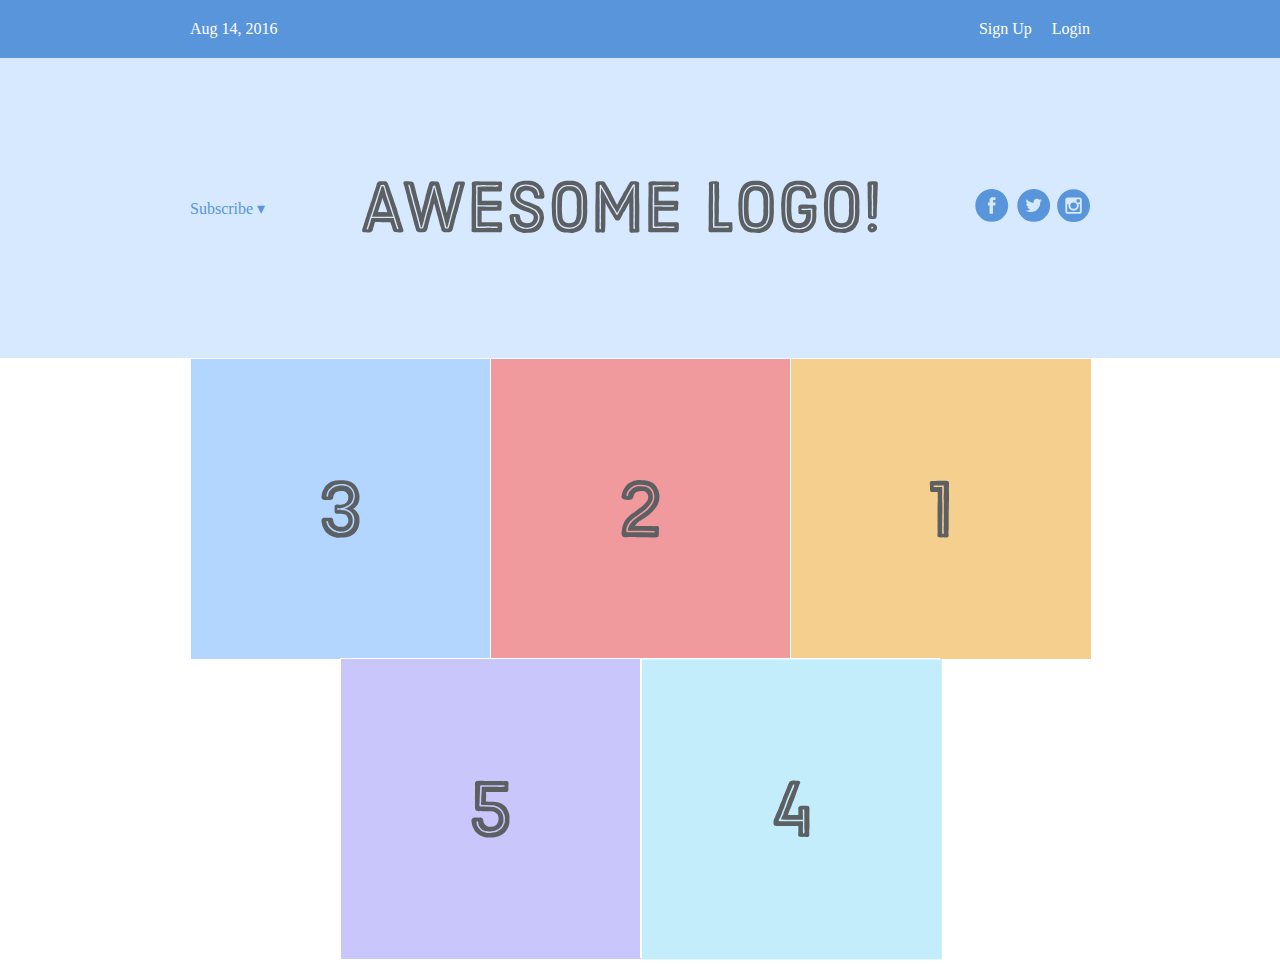
==== Flexbox/flexbox.html @ ea08d1fb "Upload Flexbox lesson material" ====
<!DOCTYPE html>
<html lang='en'>
  <head>
    <meta charset='UTF-8'/>
    <title>Some Web Page</title>
    <link rel='stylesheet' href='style.css'/>
  </head>
  <body>
    <div class="menu-container">
      
      <div class='menu'>
        <div class='date'>Aug 14, 2016</div>
          <div class="links">
            <div class='signup'>Sign Up</div>
            <div class='login'>Login</div>
          </div>
      </div>
    </div>
    
    <div class='header-container'>
      <div class='header'>
        <div class='subscribe'>Subscribe &#9662;</div>
        <div class='logo'><img src='images/awesome-logo.svg'/></div>
        <div class='social'><img src='images/social-icons.svg'/></div>
      </div>
    </div>

    <div class='photo-grid-container'>
      <div class='photo-grid'>
        <div class='photo-grid-item first-item'>
          <img src='images/one.svg'/>
        </div>
        <div class='photo-grid-item'>
          <img src='images/two.svg'/>
        </div>
        <div class='photo-grid-item'>
          <img src='images/three.svg'/>
        </div>
        <div class='photo-grid-item'>
          <img src='images/four.svg'/>
        </div>
        <div class='photo-grid-item last-item'>
          <img src='images/five.svg'/>
        </div>
      </div>

    </div>

  </body>
</html>
---- Flexbox/style.css ----
* {
    margin: 0;
    padding: 0;
    box-sizing: border-box;
    
  }
  
  .menu-container {
    color: #fff;
    background-color: #5995DA;  /* Blue */
    padding: 20px 0;
    display: flex;
    justify-content: center;
    
  }
  
  .menu {
    
    width: 900px;
    display: flex;
    justify-content: space-between;
  }

  .header-container {
    color: #5995DA;
    background-color: #D6E9FE;
    display: flex;
    justify-content: center;
  }
  
  .header {
    width: 900px;
    height: 300px;
    display: flex;
    justify-content: space-between;
    align-items: center;
  }


  .links {
    
    display: flex;
    justify-content: flex-end;
  }

  .login {
    margin-left: 20px;
  }


  .photo-grid-container {
    display: flex;
    justify-content: center;
  }
  
  .photo-grid {
    width: 900px;
    display: flex;
    justify-content: center;
    flex-wrap: wrap;
    flex-direction: row-reverse;
    align-items: center;
  }
  
  .photo-grid-item {
    border: 1px solid #fff;
    width: 300px;
    height: 300px;
  }
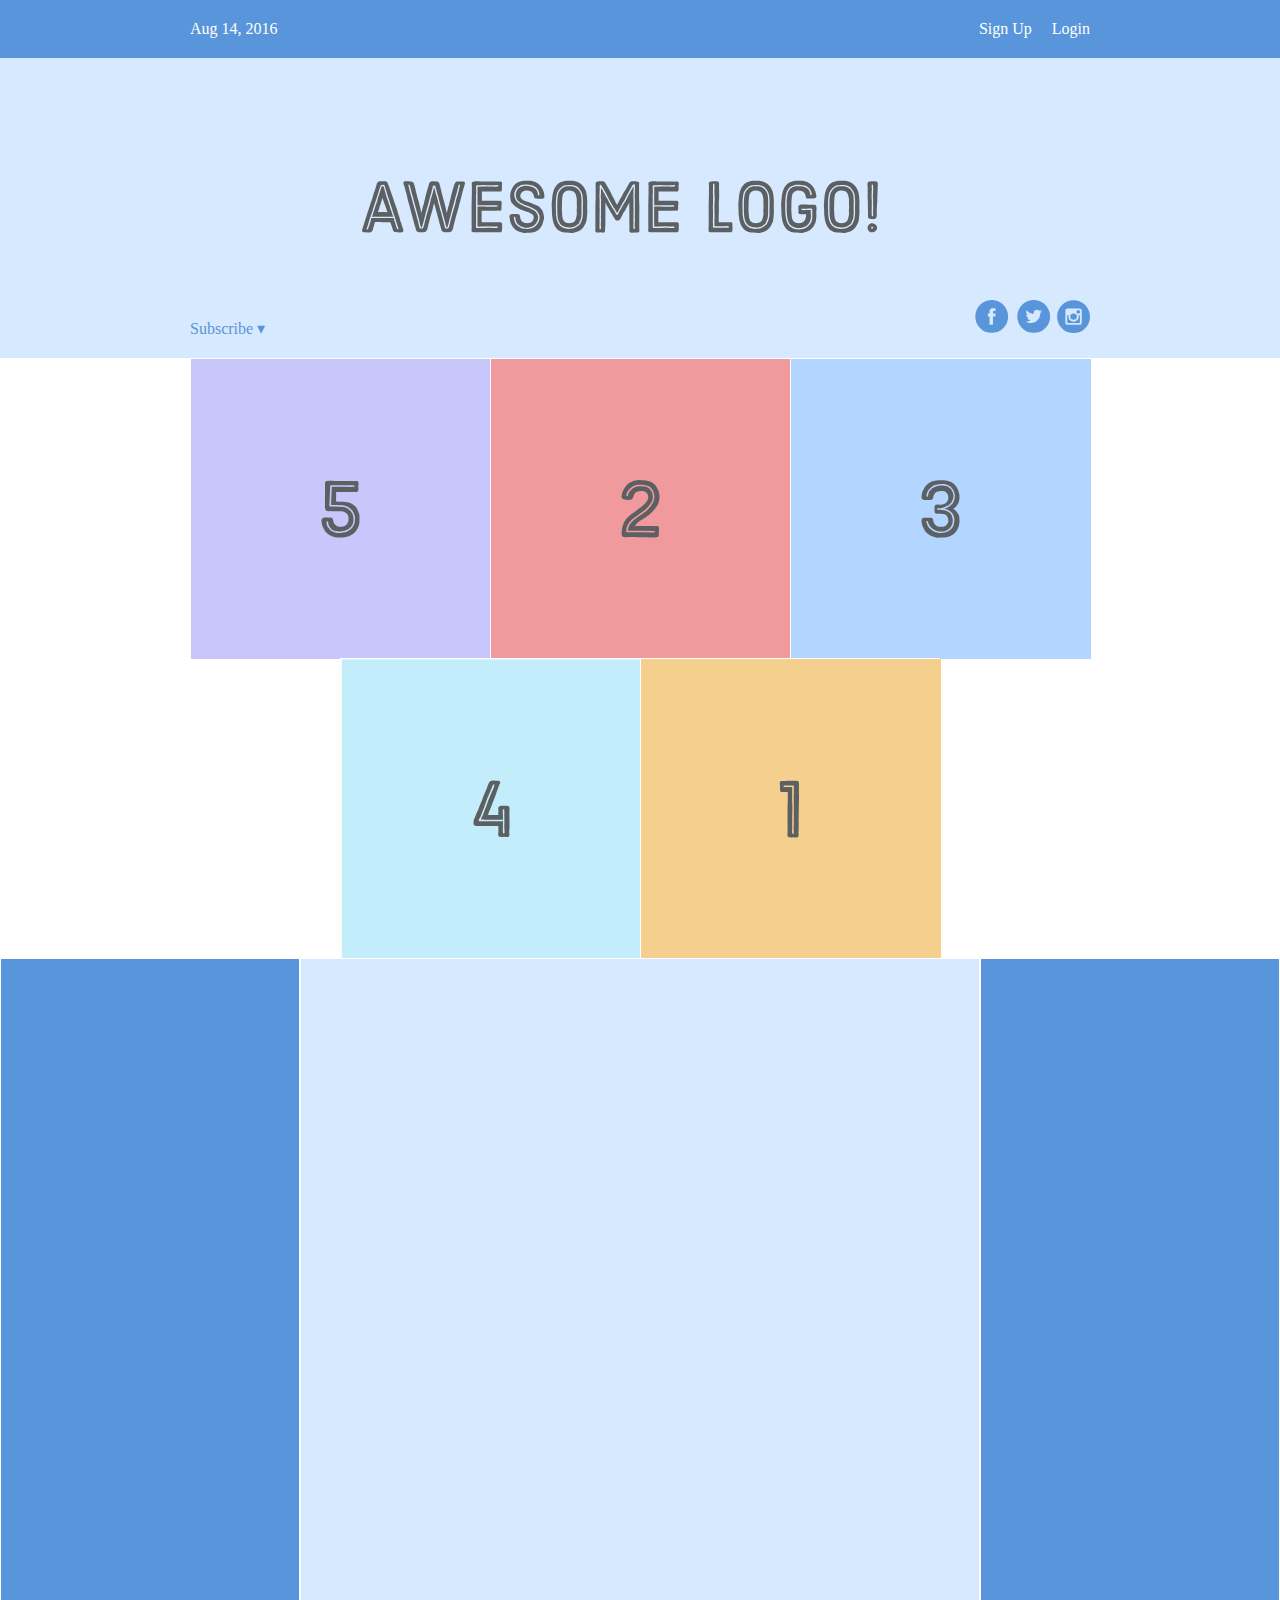
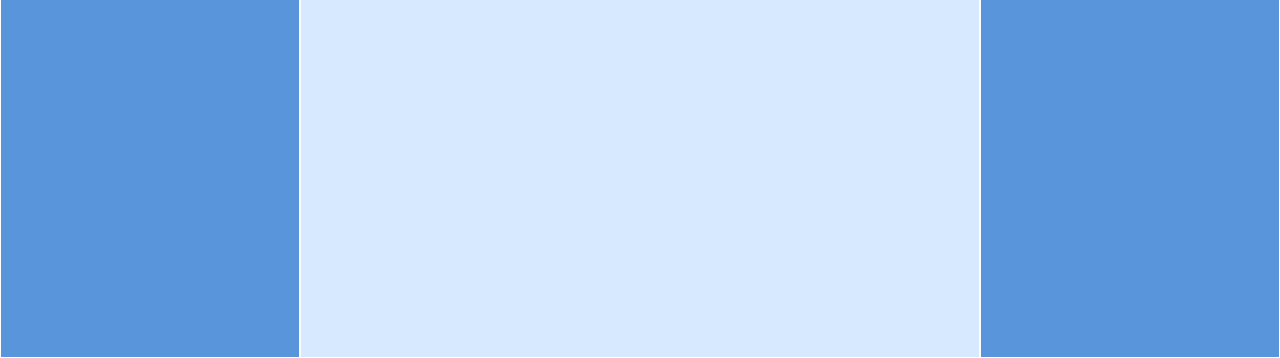
==== commit 2ba8dc9c: "add completed internetingishard lesson on flexbox" ====
--- a/Flexbox/flexbox.html
+++ b/Flexbox/flexbox.html
@@ -10,10 +10,10 @@
       
       <div class='menu'>
         <div class='date'>Aug 14, 2016</div>
-          <div class="links">
+          
             <div class='signup'>Sign Up</div>
             <div class='login'>Login</div>
-          </div>
+          
       </div>
     </div>
     
@@ -46,5 +46,11 @@
 
     </div>
 
+    <div class='footer'>
+      <div class='footer-item footer-one'></div>
+      <div class='footer-item footer-two'></div>
+      <div class='footer-item footer-three'></div>
+    </div>
+
   </body>
 </html>--- a/Flexbox/style.css
+++ b/Flexbox/style.css
@@ -58,7 +58,7 @@
     display: flex;
     justify-content: center;
     flex-wrap: wrap;
-    flex-direction: row-reverse;
+    flex-direction: row;
     align-items: center;
   }
   
@@ -68,4 +68,39 @@
     height: 300px;
   }
 
-  +  .first-item {
+    order: 1;
+  }
+  
+  .last-item {
+    order: -1;
+  }
+
+  .social,
+  .subscribe {
+    align-self: flex-end;
+    margin-bottom: 20px;
+  }
+
+  .footer {
+    display: flex;
+    justify-content: space-between;
+  }
+  
+  .footer-item {
+    border: 1px solid #fff;
+    background-color: #D6E9FE;
+    height: 1000px;
+    flex: 1;
+  }
+
+  .footer-one,
+.footer-three {
+  background-color: #5995DA;
+  flex: initial;
+  width: 300px;
+}
+
+.signup {
+  margin-left: auto;
+}